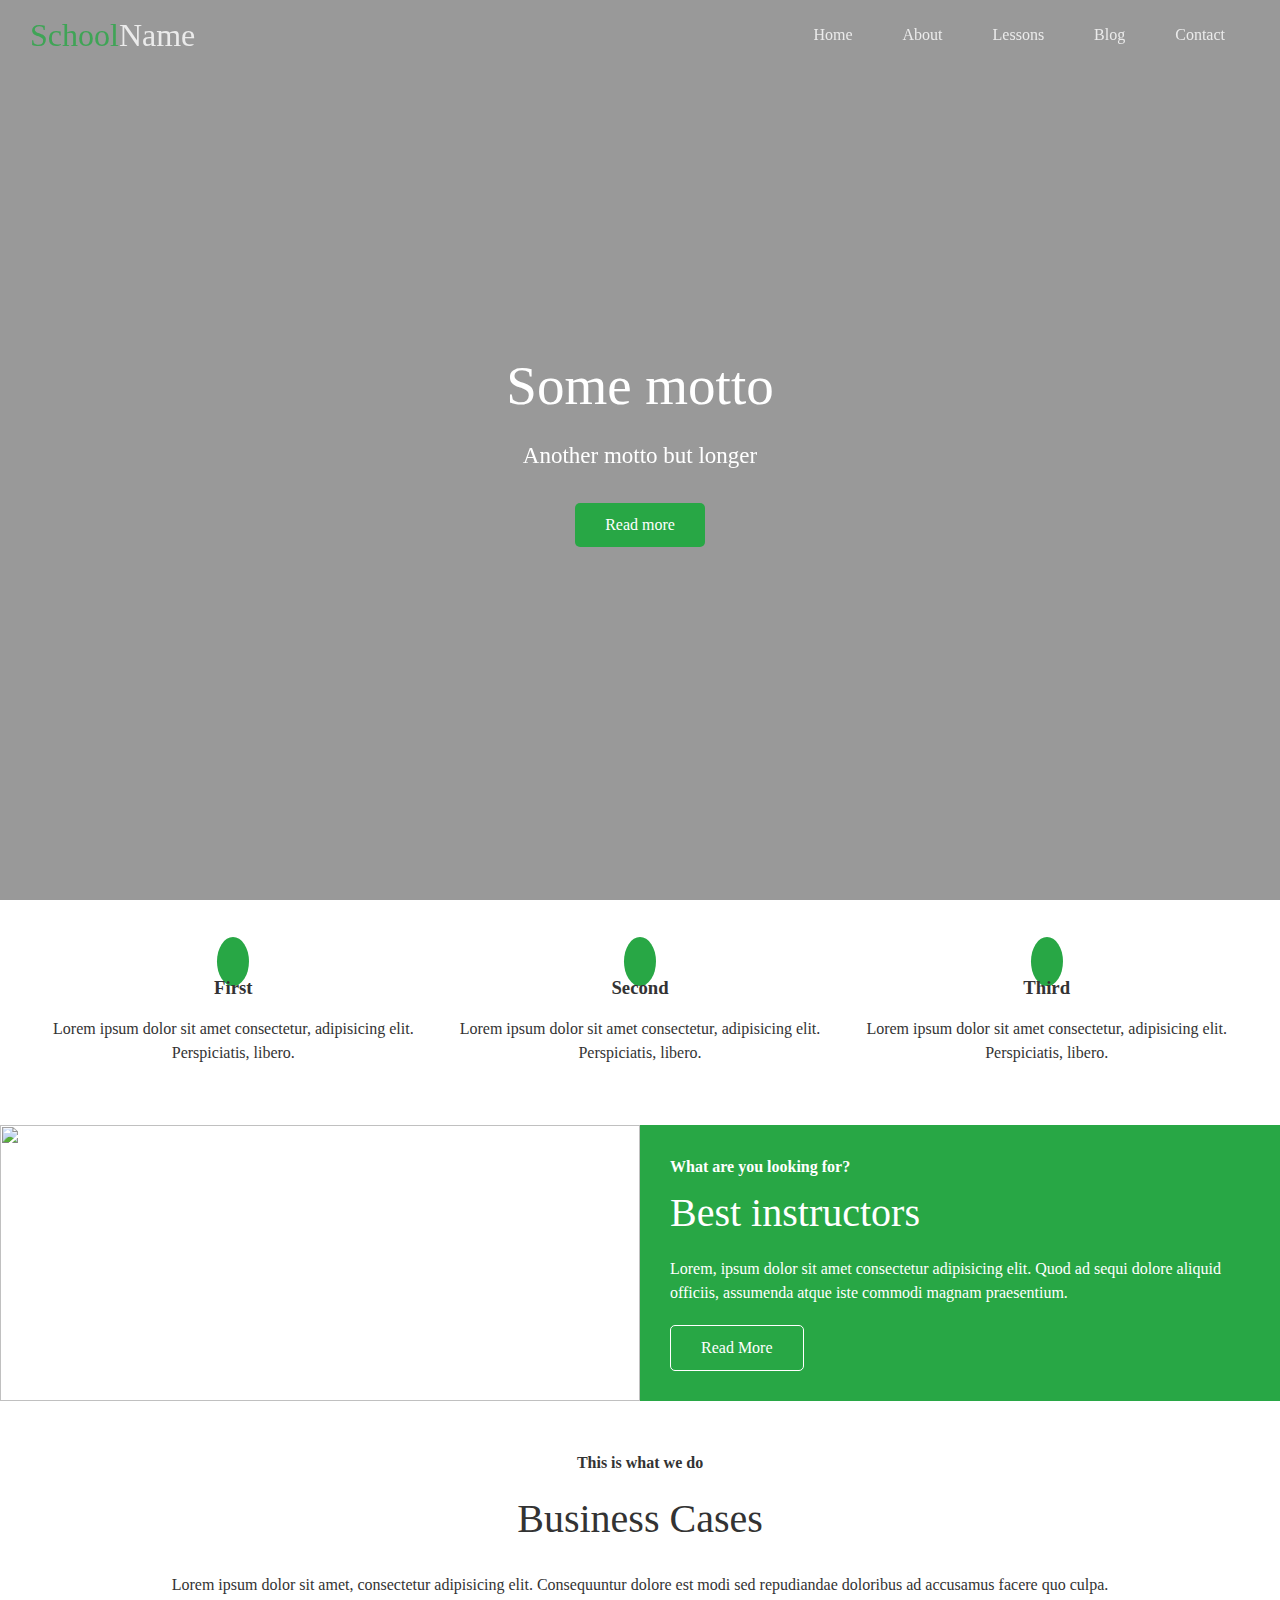
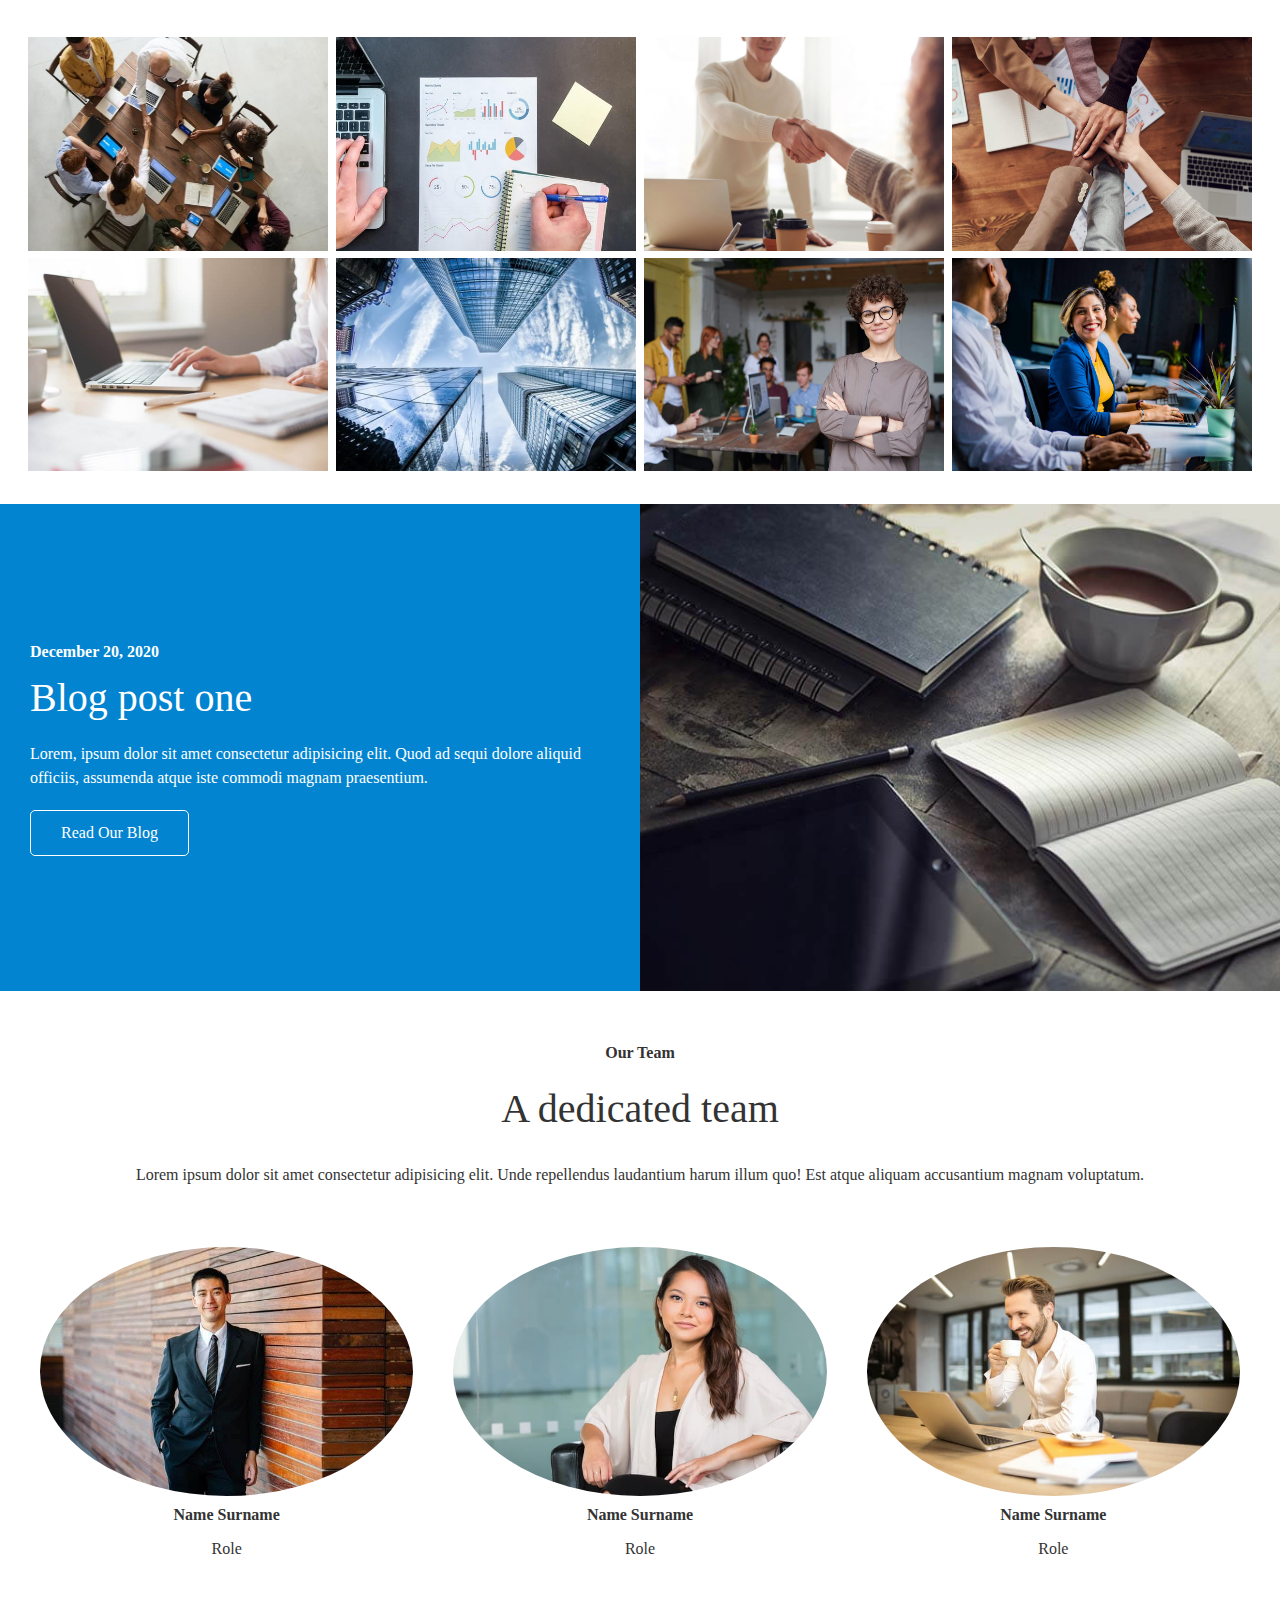
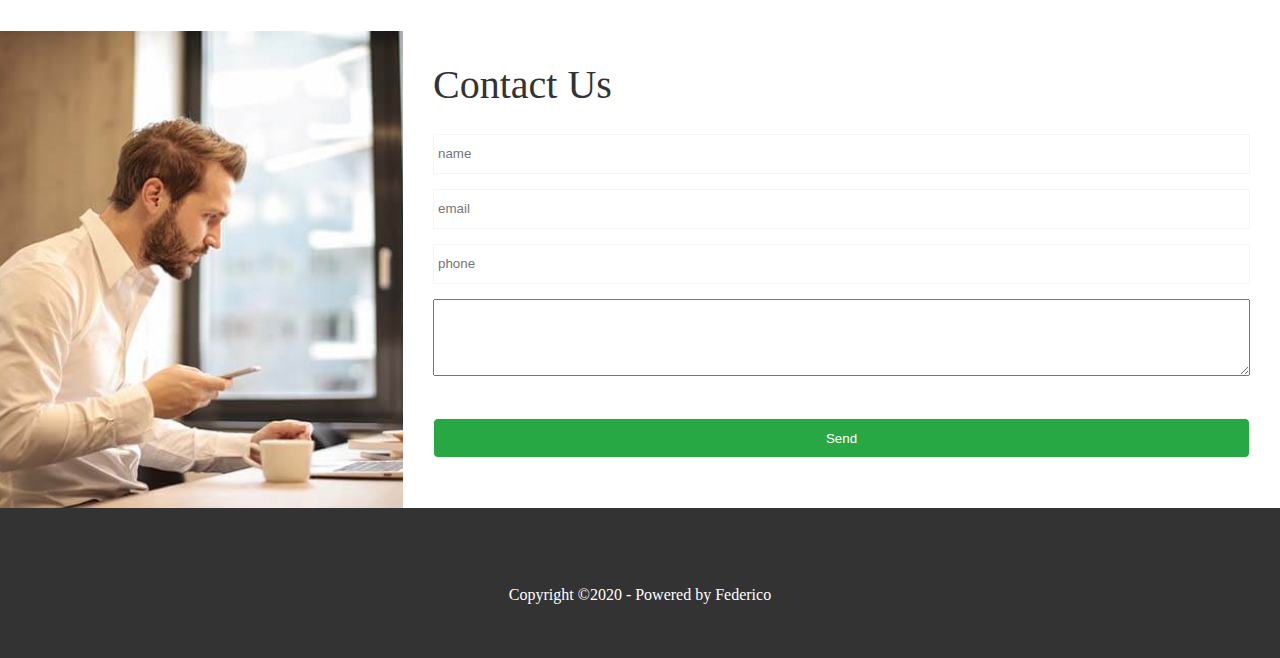
==== index.html @ bf1597d3 "first commit" ====
<!DOCTYPE html>
<html lang="en">
<head>
  <meta charset="UTF-8">
  <meta name="viewport" content="width=device-width, initial-scale=1.0">
  <link rel="stylesheet" href="https://cdnjs.cloudflare.com/ajax/libs/font-awesome/5.15.1/css/all.min.css"
  integrity="sha512-+4zCK9k+qNFUR5X+cKL9EIR+ZOhtIloNl9GIKS57V1MyNsYpYcUrUeQc9vNfzsWfV28IaLL3i96P9sdNyeRssA=="
  crossorigin="anonymous" />
  <link rel="shortcut icon" type="image/x-icon" href="/favicon.ico">
  <link rel="stylesheet" href="lightbox.min.css">
  <link rel="stylesheet" href="utilities.css">
  <link rel="stylesheet" href="style.css">
  <title>Welcome to My English School</title>
</head>
<body id="home">
  <header class="hero">
    <div class="navbar top" id="navbar">
      <h1 class="logo">
        <span class="text-primary"><i class="fas fa-book-open"></i> School</span>Name
      </h1>
      <nav>
        <ul>
          <li><a href="#home">Home</a></li>
          <li><a href="#about">About</a></li>
          <li><a href="#cases">Lessons</a></li>
          <li><a href="#blog">Blog</a></li>
          <li><a href="#contact">Contact</a></li>
        </ul>
      </nav>
    </div>
    <div class="content">
      <h1>Some motto</h1>
      <p>Another motto but longer</p>
      <a href="#about" class="btn"><i class="fas fa-chevron-right"></i> Read more</a>
    </div>
  </header>

  <main>
    <section id="about" class="icons bg-light">
      <div class="flex-items">
        <div>
          <i class="fas fa-university fa-2x"></i>
          <div>
            <h3>First</h3>
            <p>Lorem ipsum dolor sit amet consectetur, adipisicing elit. Perspiciatis, libero.</p>
          </div>
        </div>
        <div>
          <i class="fas fa-pencil-alt fa-2x"></i>
          <div>
            <h3>Second</h3>
            <p>Lorem ipsum dolor sit amet consectetur, adipisicing elit. Perspiciatis, libero.</p>
          </div>
        </div>
        <div>
          <i class="fas fa-book-reader fa-2x"></i>
          <div>
            <h3>Third</h3>
            <p>Lorem ipsum dolor sit amet consectetur, adipisicing elit. Perspiciatis, libero.</p>
          </div>
        </div>
      </div>
    </section>


    <section class="solutions flex-columns">
      <div class="row">
        <div class="column">
          <div class="column-1">
            <img
              src="https://images.unsplash.com/photo-1557244252-04610dfe5790?ixid=MXwxMjA3fDB8MHxwaG90by1wYWdlfHx8fGVufDB8fHw%3D&ixlib=rb-1.2.1&auto=format&fit=crop&w=751&q=80"
              alt="">
          </div>
        </div>
        <div class="column">
          <div class="column-2 bg-primary">
            <h4>What are you looking for?</h4>
            <h2>Best instructors</h2>
            <p>Lorem, ipsum dolor sit amet consectetur adipisicing elit. Quod ad sequi dolore aliquid officiis, assumenda atque iste commodi magnam praesentium.</p>
            <a href="#" class="btn btn-outline"><i class="fas fa-chevron-right"></i> Read More</a>
          </div>
        </div>
      </div>
    </section>


<section id="cases" class="cases flex-grid section-padding">
  <header class="section-header">
    <h4>This is what we do</h4>
    <h2>Business Cases</h2>
    <p>Lorem ipsum dolor sit amet, consectetur adipisicing elit. Consequuntur dolore est modi sed repudiandae doloribus
      ad accusamus facere quo culpa.</p>
  </header>
  <div class="row">
    <div class="column">
      <a href="./image_resources/cases/cases1.jpg" data-lightbox="cases"
        data-title="Lorem ipsum  dolor sit amet, consectetur adipisicing elit.  Consequuntur dolore est modi sed repudiandae  doloribus">
        <img src="./image_resources/cases/cases1.jpg" alt="Cases" />
      </a>
      <a href="./image_resources/cases/cases2.jpg" data-lightbox="cases"
        data-title="Lorem ipsum dolor sit amet, consectetur adipisicing elit. Consequuntur dolore est modi sed repudiandae doloribus">
        <img src="./image_resources/cases/cases2.jpg" alt="Cases" />
      </a>
    </div>
    <div class="column">
      <a href="./image_resources/cases/cases3.jpg" data-lightbox="cases"
        data-title="Lorem ipsum dolor sit amet, consectetur adipisicing elit. Consequuntur dolore est modi sed repudiandae doloribus">
        <img src="./image_resources/cases/cases3.jpg" alt="Cases" />
      </a>
      <a href="./image_resources/cases/cases4.jpg" data-lightbox="cases"
        data-title="Lorem ipsum dolor sit amet, consectetur adipisicing elit. Consequuntur dolore est modi sed repudiandae doloribus">
        <img src="./image_resources/cases/cases4.jpg" alt="Cases" />
      </a>
    </div>
    <div class="column">
      <a href="./image_resources/cases/cases5.jpg" data-lightbox="cases"
        data-title="Lorem ipsum dolor sit amet, consectetur adipisicing elit. Consequuntur dolore est modi sed repudiandae doloribus">
        <img src="./image_resources/cases/cases5.jpg" alt="Cases" />
      </a>
      <a href="./image_resources/cases/cases6.jpg" data-lightbox="cases"
        data-title="Lorem ipsum dolor sit amet, consectetur adipisicing elit. Consequuntur dolore est modi sed repudiandae doloribus">
        <img src="./image_resources/cases/cases6.jpg" alt="Cases" />
      </a>
    </div>
    <div class="column">
      <a href="./image_resources/cases/cases7.jpg" data-lightbox="cases"
        data-title="Lorem ipsum dolor sit amet, consectetur adipisicing elit. Consequuntur dolore est modi sed repudiandae doloribus">
        <img src="./image_resources/cases/cases7.jpg" alt="Cases" />
      </a>
      <a href="./image_resources/cases/cases8.jpg" data-lightbox="cases"
        data-title="Lorem ipsum dolor sit amet, consectetur adipisicing elit. Consequuntur dolore est modi sed repudiandae doloribus">
        <img src="./image_resources/cases/cases8.jpg" alt="Cases" />
      </a>
    </div>
</section>


    <section id="blog" class="blog flex-columns flex-reverse">
      <div class="row">
        <div class="column">
          <div class="column-1">
            <img src="/image_resources/home/blog.jpg" alt="">
          </div>
        </div>
        <div class="column">
          <div class="column-2 bg-secondary">
            <h4>December 20, 2020</h4>
            <h2>Blog post one</h2>
            <p>Lorem, ipsum dolor sit amet consectetur adipisicing elit. Quod ad sequi dolore aliquid officiis,
              assumenda atque iste commodi magnam praesentium.</p>
            <a href="blog.html" class="btn btn-outline"><i class="fas fa-chevron-right"></i> Read Our Blog</a>
          </div>
        </div>
      </div>
    </section>



    <section class="team section-padding" id="team">
      <header class="section-header">
        <h4>Our Team</h4>
        <h2>A dedicated team</h2>
        <p>Lorem ipsum dolor sit amet consectetur adipisicing elit. Unde repellendus laudantium harum illum quo! Est
          atque aliquam accusantium magnam voluptatum.</p>
      </header>
      <div class="flex-items">
        <div>
          <img src="./image_resources/team/person1.jpg" alt="">
          <h4>Name Surname</h4>
          <p>Role</p>
        </div>
        <div>
          <img src="./image_resources/team/person2.jpg" alt="">
          <h4>Name Surname</h4>
          <p>Role</p>
        </div>
        <div>
          <img src="./image_resources/team/person3.jpg" alt="">
          <h4>Name Surname</h4>
          <p>Role</p>
        </div>
      </div>
    </section>


    <section id="contact" class="contact flex-columns">
      <div class="row">
        <div class="column">
          <div class="column-1">
            <img src="./image_resources/home/contact.jpg" alt="">
          </div>
        </div>
        <div class="column">
          <div class="column-2 bg-light">
            <h2>Contact Us</h2>
            <form action="process.php" class="callback-form" method="POST">
              <div class="form-control">
                <label for="name"></label>
                <input type="text" name="name" id="name" placeholder="name">
              </div>
              <div class="form-control">
                <label for="email"></label>
                <input type="email" name="email" id="email" placeholder="email">
              </div>
              <div class="form-control">
                <label for="phone"></label>
                <input type="text" name="phone" id="phone" placeholder="phone">
              </div>
              <div class="form-control">
                <label for="message"></label>
                <textarea name="message" id="message" cols="100" rows="5"></textarea>
              </div>
              <input type="submit" value="Send" id="submit" class="btn">
            </form>
          </div>
        </div>
      </div>
    </section>
  </main>

  <footer class="footer bg-dark">
    <div class="social">
      <a href="#"><i class="fab fa-facebook fa-2x"></i></a>
      <a href="#"><i class="fab fa-twitter fa-2x"></i></a>
      <a href="#"><i class="fab fa-youtube fa-2x"></i></a>
      <a href="#"><i class="fab fa-linkedin fa-2x"></i></a>
    </div>
    <p>Copyright &copy;2020 - Powered by <a href="https://alfiofedericodp.netlify.app/" target="_blank">Federico</a></p>
  </footer>

  <script src="https://code.jquery.com/jquery-3.5.1.min.js"
    integrity="sha256-9/aliU8dGd2tb6OSsuzixeV4y/faTqgFtohetphbbj0=" crossorigin="anonymous">
  </script>
  <script src="lightbox.min.js"></script>
  <script src="app.js"></script>
</body>
</html>
---- utilities.css ----
.text-primary{
  color: #28a745;
}

.text-secondary{
  color:#0284d0
  
}

.bg-primary{
  background: #28a745;
  color: #fff;
}

.bg-secondary{
  background: #0284d0;
  color: #fff;
}

.bg-dark{
  background: #333;
  color: #fff;
}

.bg-light{
  background: #fff;
  color: #333;
}

.btn{
  cursor: pointer;
  display: inline-block;
  padding: 10px 30px;
  color: #fff;
  background-color: #28a745;
  border: none;
  border-radius: 5px;
}

.btn:hover{
  opacity: 0.9;
}

.btn-primary{
  background: #28a745;
  color: #fff;
}
.btn-secondary{
  background: #0284d0;
  color: #fff;
}
.btn-dark{
  background: #333;
  color: #fff;
}
.btn-light{
  background: #fff;
  color: #333;
}


.flex-items{
  display: flex;
  text-align: center;
  justify-content: center;
  align-items: center;
  height: 100%;
}

.flex-items > div {
  padding: 20px;
}

.flex-columns .row{
  display: flex;
  flex-direction: row;
  flex-wrap: wrap;
  width: 100%;
}

.flex-columns .column{
  display: flex;
  flex-direction: column;
  flex-basis: 100%;
  flex: 1;
}

.flex-columns .column .column-1{
  height: 100%;
}
.flex-columns .column .column-2{
  height: 100%;
}

.flex-columns img{
  width: 100%;
  height: 100%;
  object-fit: cover;
}

.flex-columns .column-2{
  display: flex;
  flex-direction: column;
  align-items: flex-start;
  justify-content: center;
  padding: 30px;
}

.flex-columns h2{
  font-size: 40px;
  font-weight: 100;
}

.flex-columns h4{
  margin-bottom: 10px;
}

.flex-columns p{
  margin: 20px 0;
}

.btn-outline{
  background: transparent ;
  border: 1px solid #fff;
}


.section-header{
  padding: 30px;
  display: flex;
  flex-direction: column;
  align-items: center;
  justify-content: center;
  text-align: center;
}

.section-header h2{
  font-size: 40px;
  margin: 20px 0;
}

.section-padding{
  padding: 20px 20px 40px;
}

.flex-grid .row{
  display: flex;
  flex-wrap: wrap;
  padding: 0 4px;
}

.flex-grid .column{
  flex: 25%;
  max-width: 25%;
  padding: 0 4px;
}

.flex-columns.flex-reverse .row{
  flex-direction: row-reverse;
}

.flex-grid .column img {    
  height: 50%;
}
---- style.css ----
@import url('https://fonts.googleapis.com/css2?family=Schoolbell&display=swap');



* {
  margin: 0;
  padding: 0;
  box-sizing: border-box;
}

body{
  font-family: 'Schoolbell', cursive;
  background: #fff;
  color: #333333;
  line-height: 1.5;
}

ul{
  list-style: none;
}

a {
  color: #333333;
  text-decoration: none;
}

h1, h2{
  font-weight: 300;
  line-height: 1.2;
}

p{
  margin: 10px 0;
}

img{
  width: 100%;
}



.navbar{
  display: flex;
  align-items: center;
  justify-content: space-between;
  background-color: #333333;
  color: #fff;
  opacity: 0.8;
  width: 100%;
  height: 70px;
  position: fixed;
  top: 0px;
  padding:0 30px;
  transition: 0.5s;
}

.navbar a{
  color: #fff;
  padding: 10px 20px;
  margin: 0 5px;
}

.navbar ul{
  display: flex;
}

.navbar a:hover{
  border-bottom: #28a745 2px solid;
}

.navbar .logo{
  font-weight: 400;
}


.navbar.top{
  background: transparent;
}
/* header */

.hero{
  background: url('https://images.unsplash.com/photo-1523050854058-8df90110c9f1?ixid=MXwxMjA3fDB8MHxwaG90by1wYWdlfHx8fGVufDB8fHw%3D&ixlib=rb-1.2.1&auto=format&fit=crop&w=750&q=80') no-repeat center center/cover;
  height: 100vh;
  position: relative;
  color: #fff;
}


.hero .content{
  display: flex;
  flex-direction: column;
  align-items: center;
  justify-content: center;
  text-align: center;
  height: 100%;
  padding: 0 20px;
}

.hero .content h1{
 font-size: 55px;
}
.hero .content p{
  font-size: 23px;
  max-width: 600px;
  margin: 20px 0 30px;
}

.hero::before{
  content: '';
  position: absolute;
  top: 0;
  left: 0;
  width: 100%;
  height: 100%;
  background: rgba(0, 0, 0, 0.4);
}

.hero * {
  z-index: 10;
}

.hero.blog{
  background:url(./image_resources/home/blog.jpg) no-repeat center center/cover;
  height: 30vh;
}

.icons{
  padding: 30px;
}

.icons h3{
  font-weight: bold;
  margin-bottom: 15px;
}

.icons i{
  background-color: #28a745;
  color: #fff;
  padding: 1rem;
  border-radius: 50%;
  margin-bottom: 15px;
}

.cases img:hover{
  opacity: 0.7;
}

.team img {
  border-radius: 50%;
}

.callback-form{
  width: 100%;
  padding: 20px 0;
}

.callback-form label{
  display: block;
  margin-bottom: 5px;
}

.callback-form .form-control{
  margin-bottom: 15px;
}

.callback-form input{
  width: 100%;
  padding: 4px;
  height: 40px;
  border: #f5f5f5 1px solid;
}

.callback-form input:focus{
  outline: none;
}
.callback-form .btn{
  padding: 12px 0;
  margin-top: 20px;
}

.post {
  padding: 50px 30px;
}

.post h2{
  font-size: 40px;
  margin-bottom: 20px;
  padding-bottom:10px ;
  border-bottom: #ccc solid 1px;
}

.post .meta{
  margin-bottom: 30px;
}

.post img{
  width: 300px;
  border-radius: 50%;
  display: block;
  margin: 0 auto 30px;
}


.content.blog h1{
  margin-top: 30px;
}
.footer{
  display: flex;
  flex-direction: column;
  align-items: center;
  justify-content: center;
  text-align: center;
  height: 150px;
}

.footer a{
  color: #fff;
}


.footer a:hover{
  color: #28a745;
}
.footer .social > * {
  margin-right: 30px;
}


@media(max-width: 768px){
  .navbar{
    flex-direction: column;
    height: 120px;
    padding: 20px;
  }

  .navbar a{
    padding: 10px 10px;
    margin: 0 3px;
  }

  .flex-items{
    flex-direction: column;
  }

  .flex-columns .column, .flex-grid .column {
    flex: 100%;
    max-width: 100%;
  }
 
  .team img {
    width: 70%;
  }

  .flex-grid .column img{        
    height: unset;    
  }

  .content.blog h1{
    display: none;
  }

  .post img{
     width: 70%;
  }
}
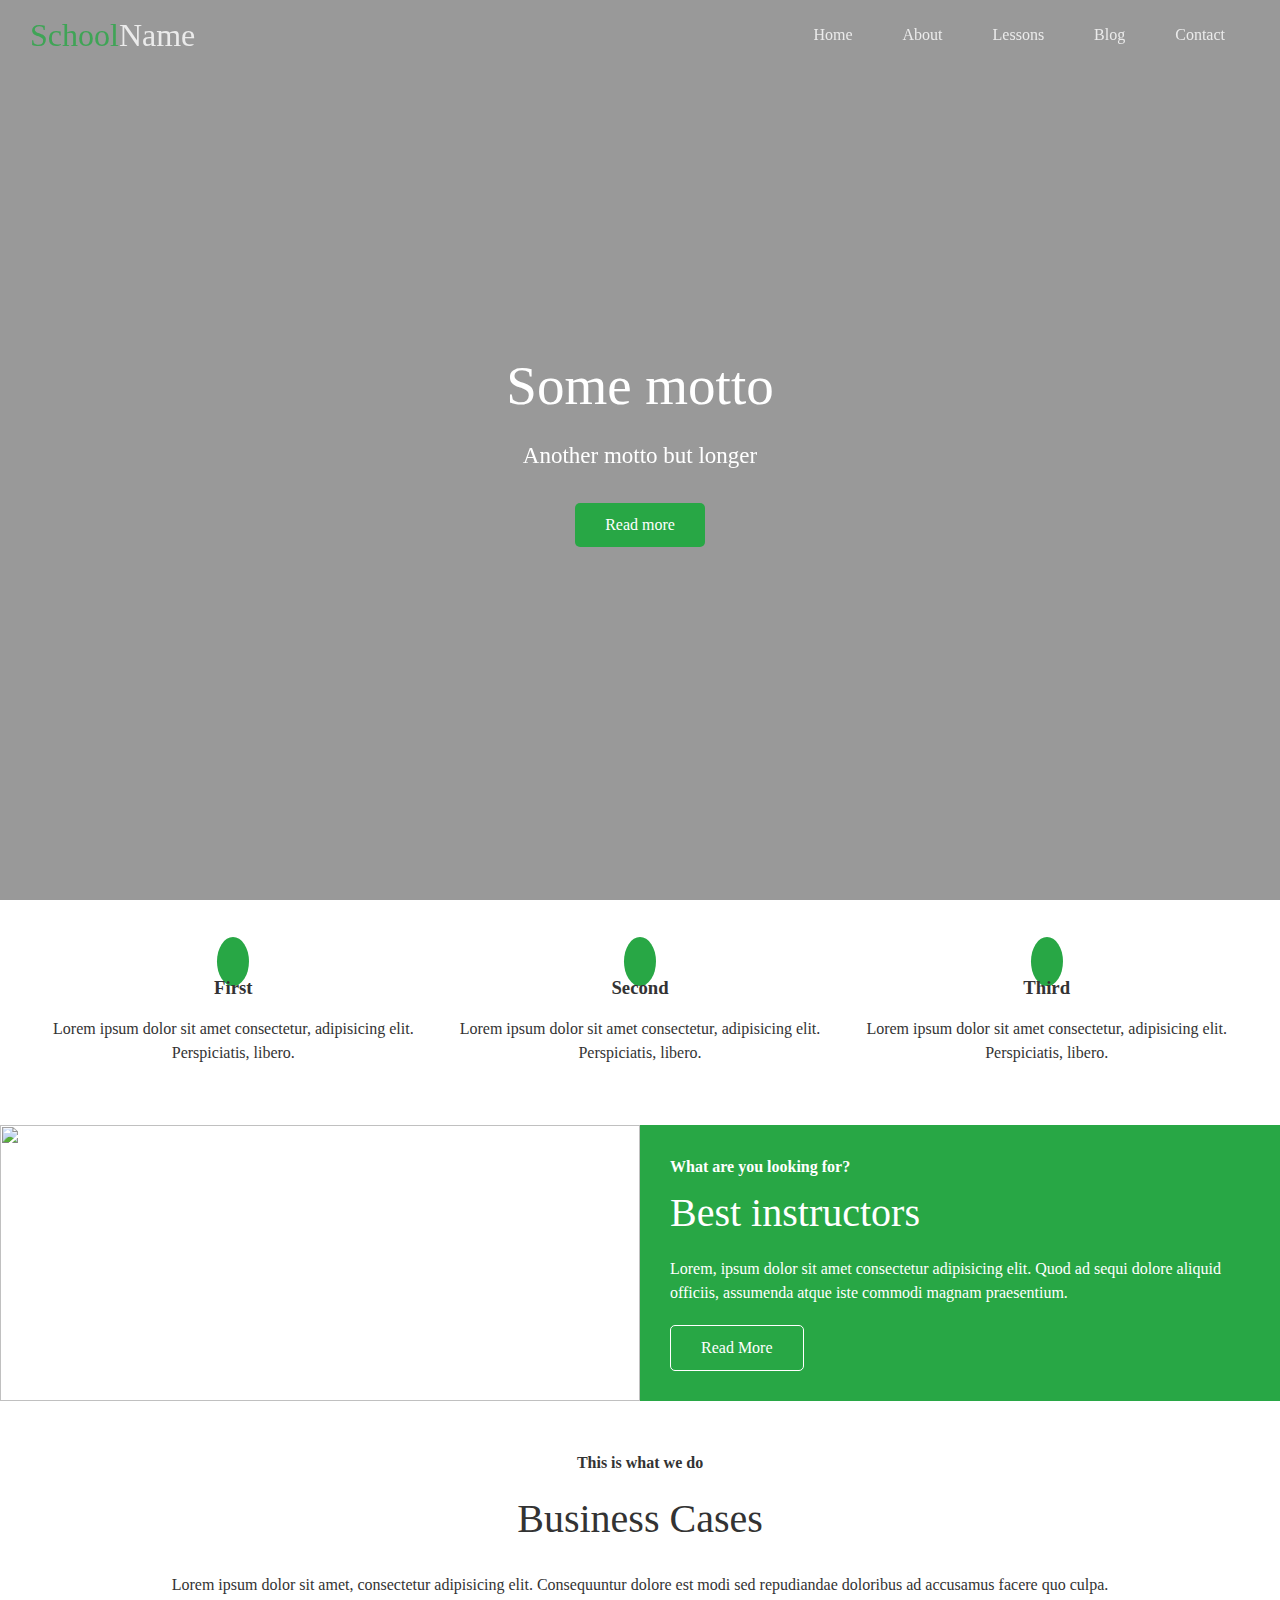
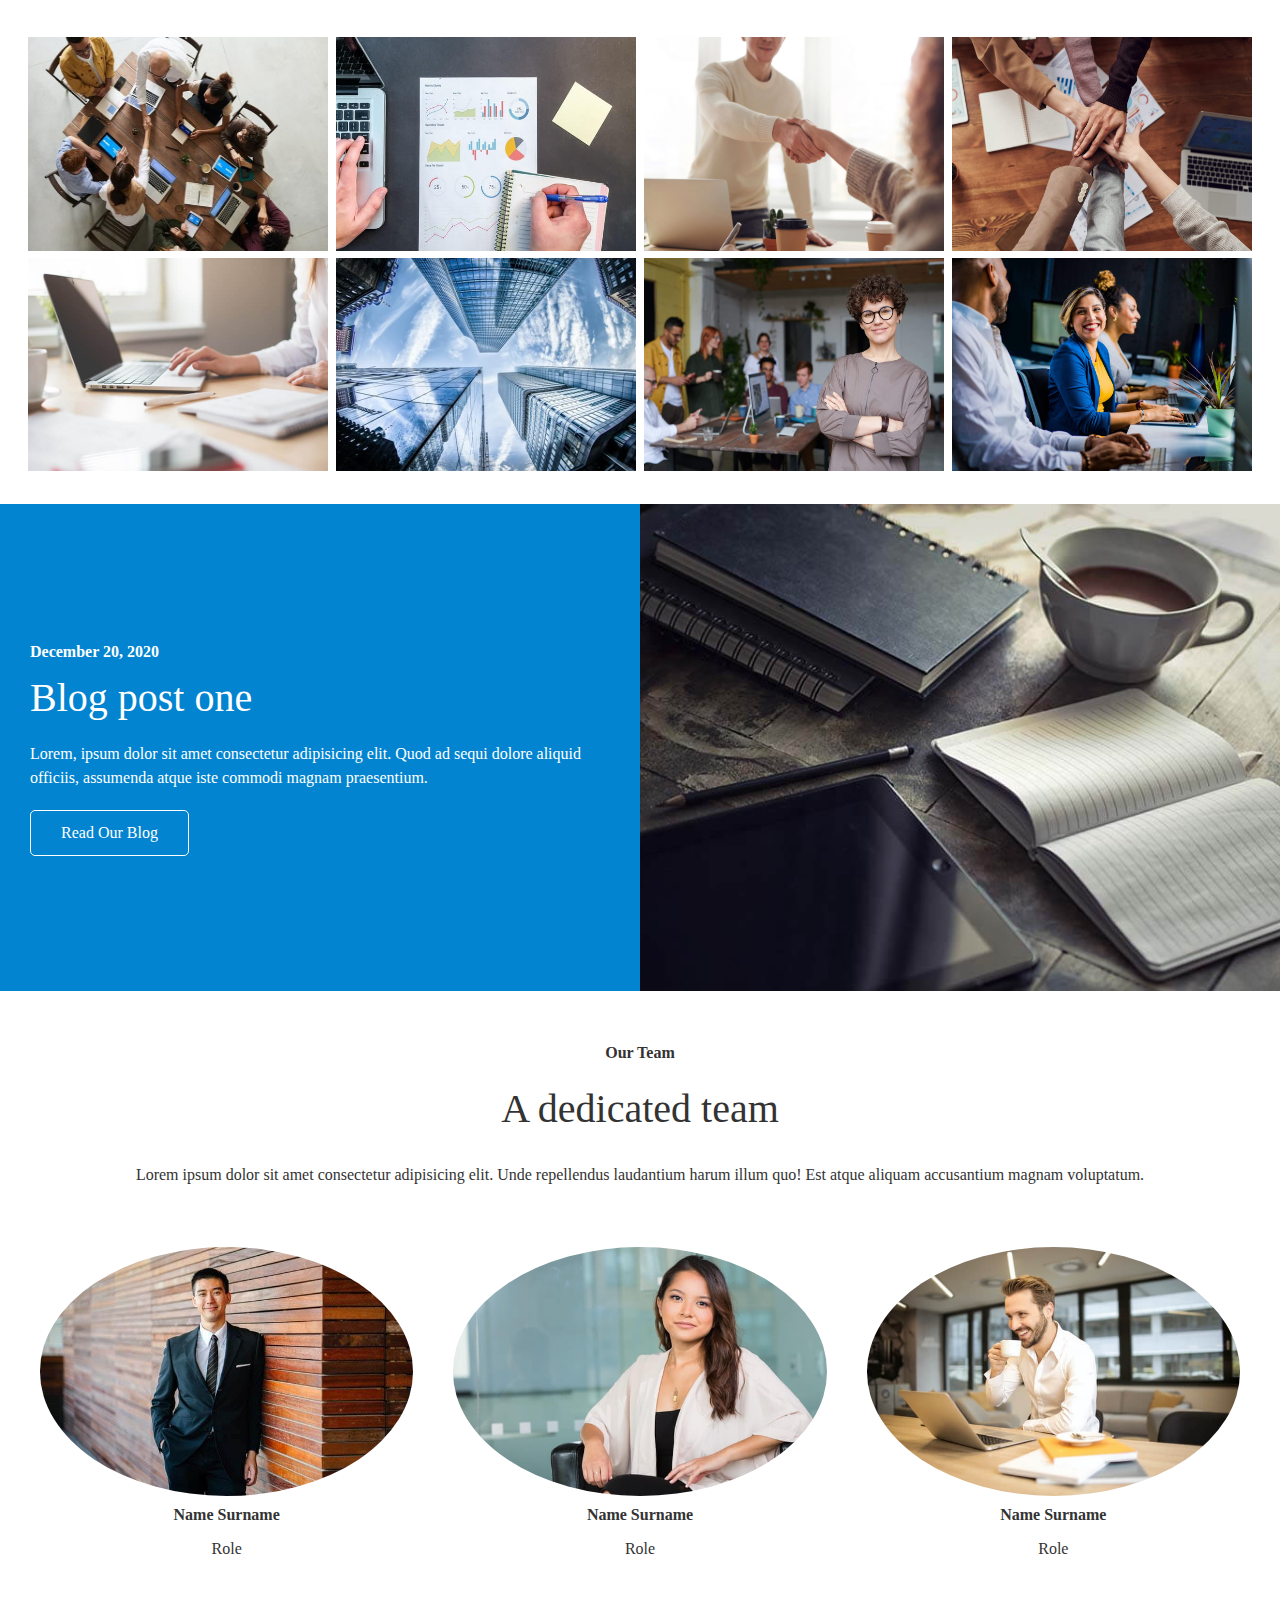
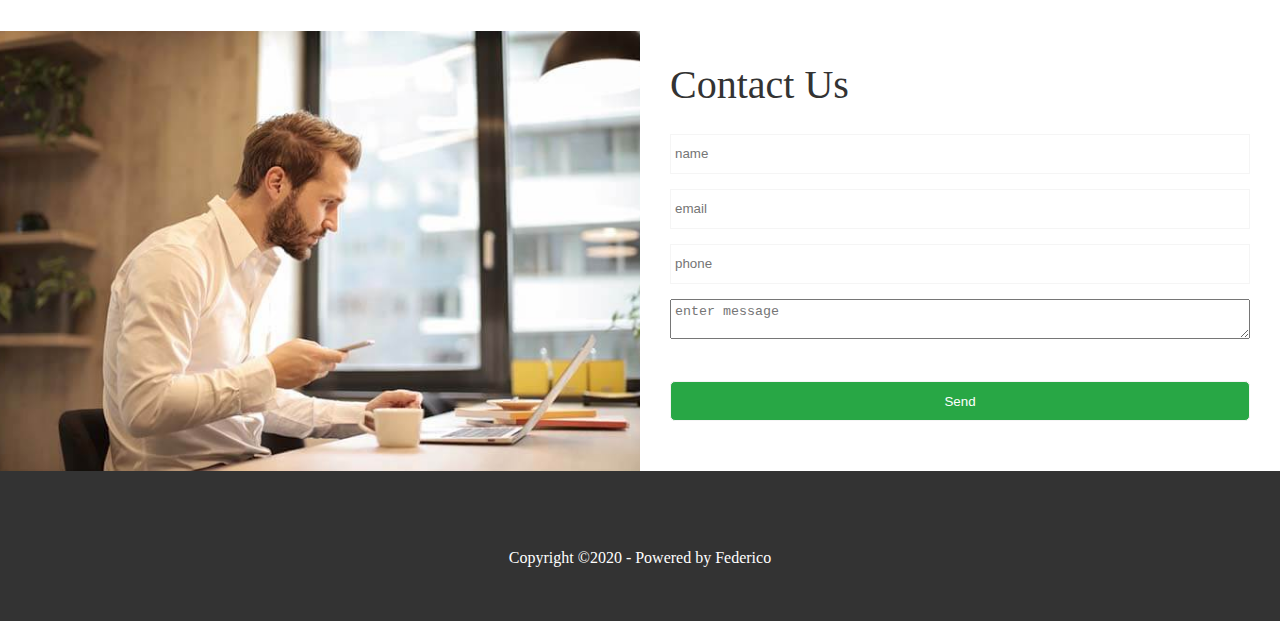
==== commit 00efa2ef: "fixed responsivness" ====
--- a/index.html
+++ b/index.html
@@ -139,7 +139,7 @@
       <div class="row">
         <div class="column">
           <div class="column-1">
-            <img src="/image_resources/home/blog.jpg" alt="">
+            <img src="./image_resources/home/blog.jpg" alt="">
           </div>
         </div>
         <div class="column">
@@ -193,7 +193,7 @@
         <div class="column">
           <div class="column-2 bg-light">
             <h2>Contact Us</h2>
-            <form action="process.php" class="callback-form" method="POST">
+            <form action="process.php" class="callback-form" method="POST" netlify>
               <div class="form-control">
                 <label for="name"></label>
                 <input type="text" name="name" id="name" placeholder="name">
@@ -208,7 +208,7 @@
               </div>
               <div class="form-control">
                 <label for="message"></label>
-                <textarea name="message" id="message" cols="100" rows="5"></textarea>
+                <textarea name="message" id="message" placeholder="enter message"></textarea>
               </div>
               <input type="submit" value="Send" id="submit" class="btn">
             </form>
--- a/style.css
+++ b/style.css
@@ -178,6 +178,13 @@
   margin-top: 20px;
 }
 
+.callback-form textarea{
+  width: 100%;
+  padding: 4px;
+  height: 40px;
+
+}
+
 .post {
   padding: 50px 30px;
 }
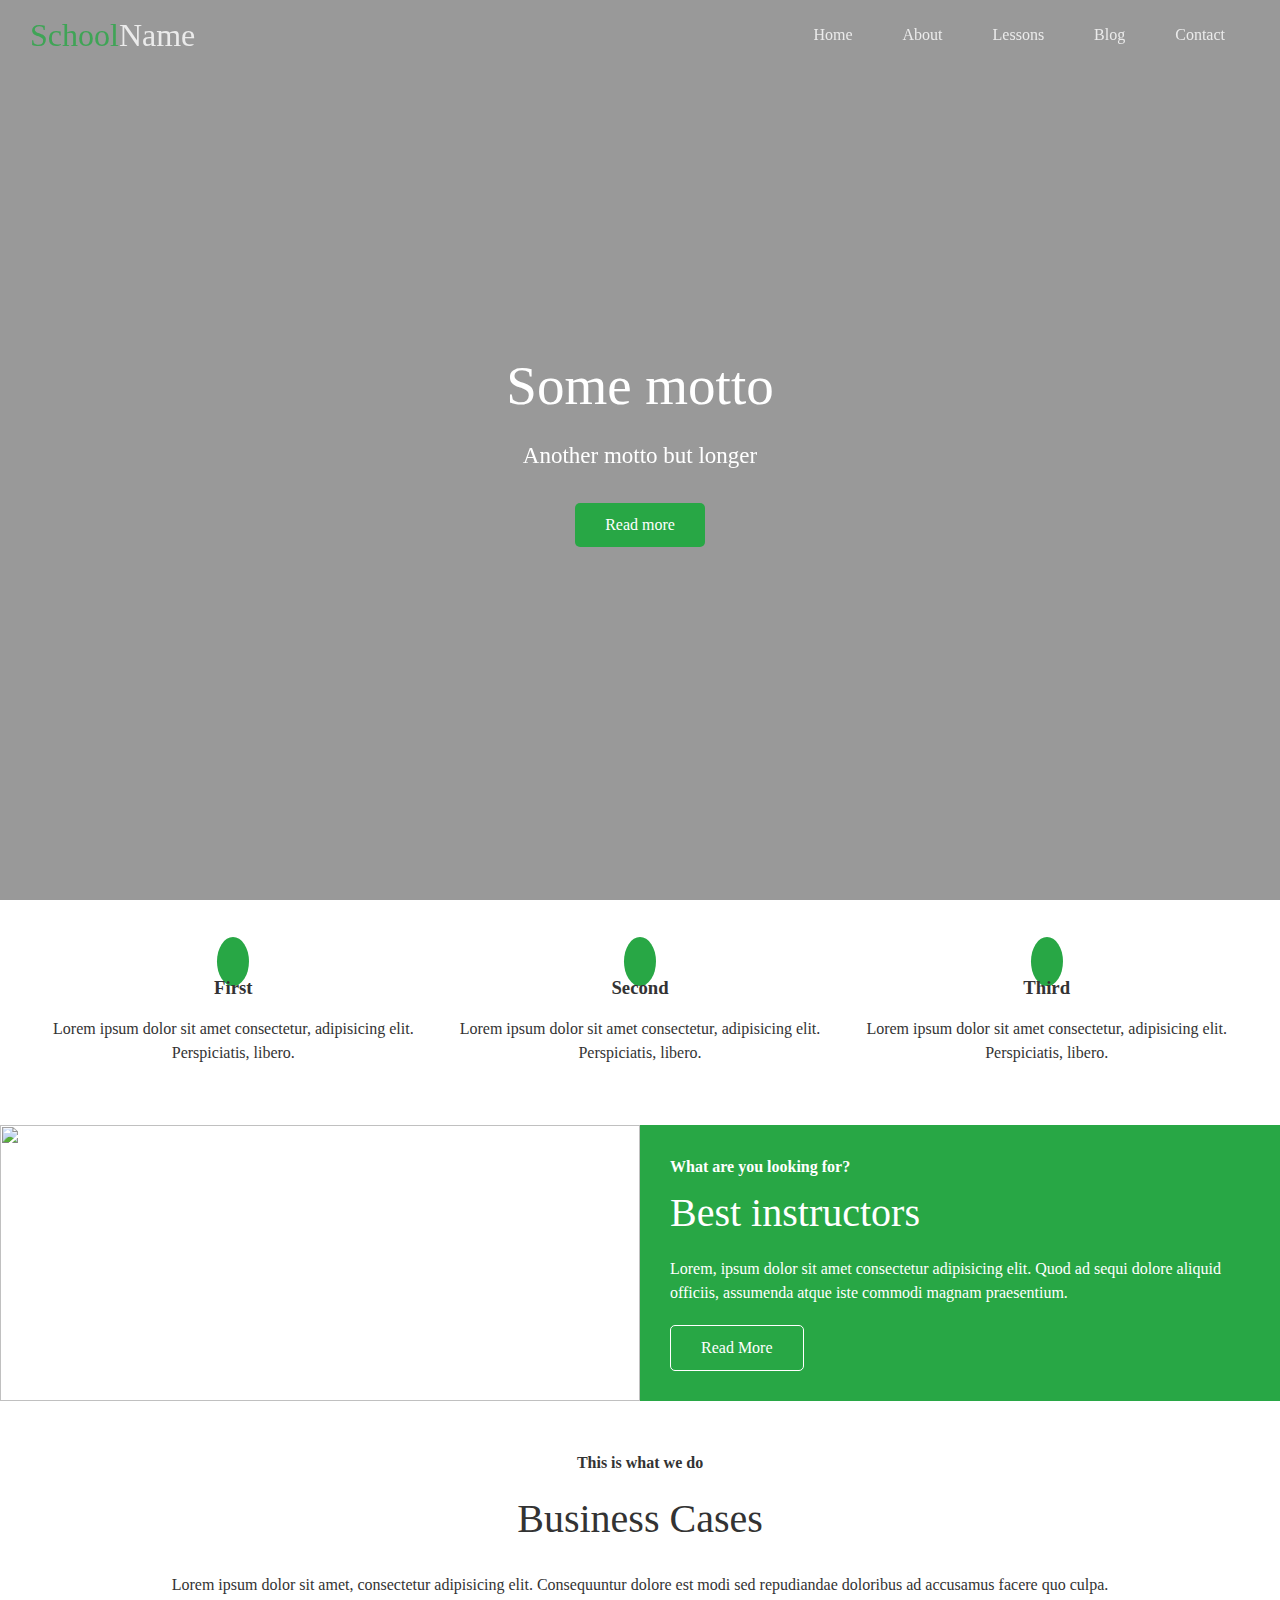
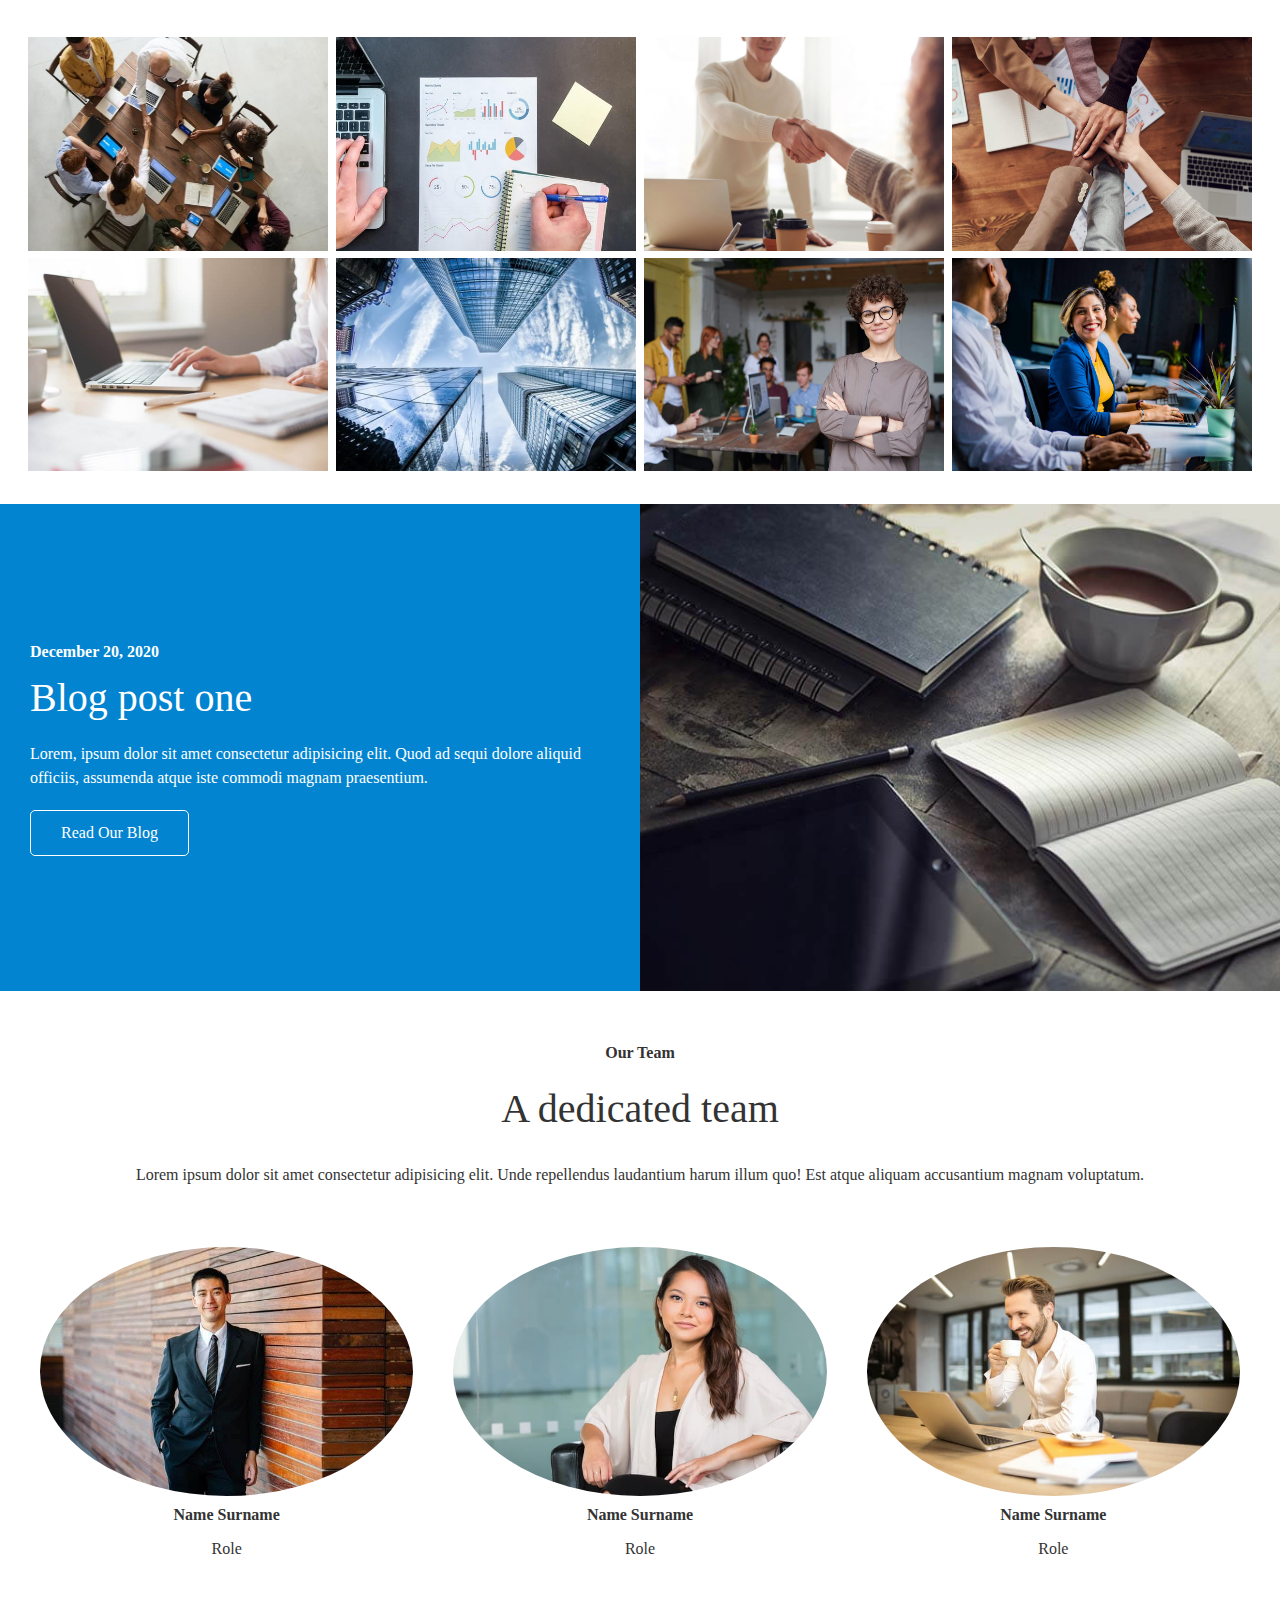
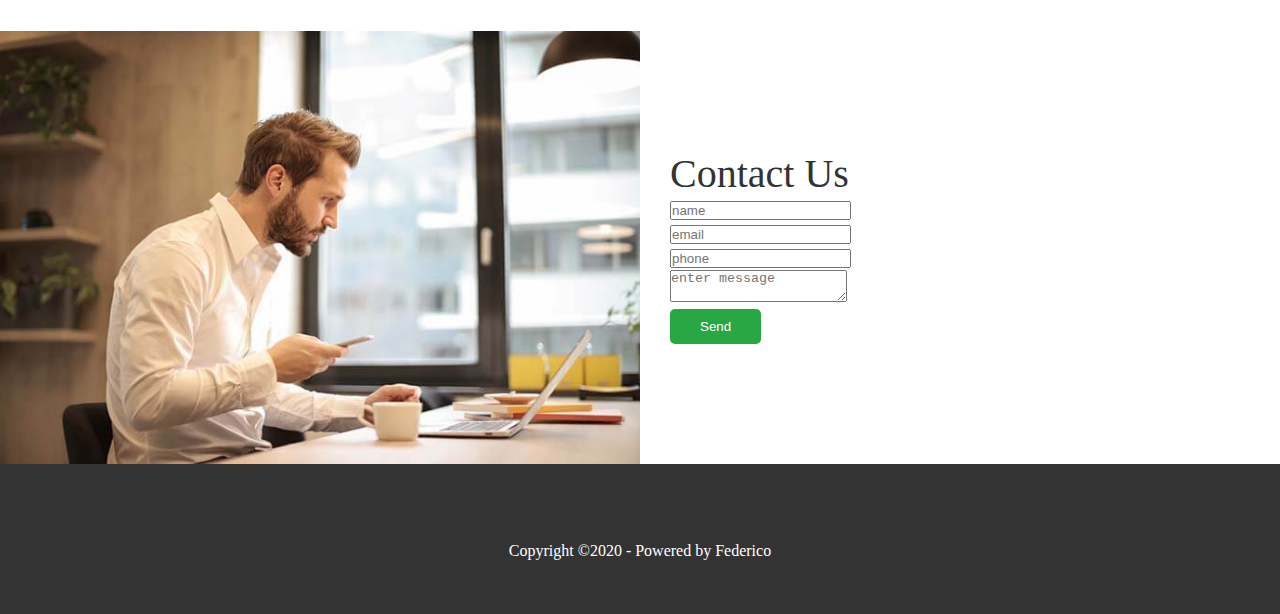
==== commit 1179cc57: "form edit" ====
--- a/index.html
+++ b/index.html
@@ -193,14 +193,15 @@
         <div class="column">
           <div class="column-2 bg-light">
             <h2>Contact Us</h2>
-            <form action="process.php" class="callback-form" method="POST" netlify>
+            <form action="https://api.web3forms.com/submit" method="POST">
+              <input type="hidden" name="access_key" value="0858525a-5ee4-4847-884d-96d39fc51b84">
               <div class="form-control">
                 <label for="name"></label>
-                <input type="text" name="name" id="name" placeholder="name">
+                <input type="text" name="name" id="name" placeholder="name" required>
               </div>
               <div class="form-control">
                 <label for="email"></label>
-                <input type="email" name="email" id="email" placeholder="email">
+                <input type="email" name="email" id="email" placeholder="email" required>
               </div>
               <div class="form-control">
                 <label for="phone"></label>
@@ -208,8 +209,9 @@
               </div>
               <div class="form-control">
                 <label for="message"></label>
-                <textarea name="message" id="message" placeholder="enter message"></textarea>
-              </div>
+                <textarea name="message" id="message" placeholder="enter message" required></textarea>
+              </div>
+              <input type="hidden" name="redirect" value="https://web3forms.com/success">
               <input type="submit" value="Send" id="submit" class="btn">
             </form>
           </div>
